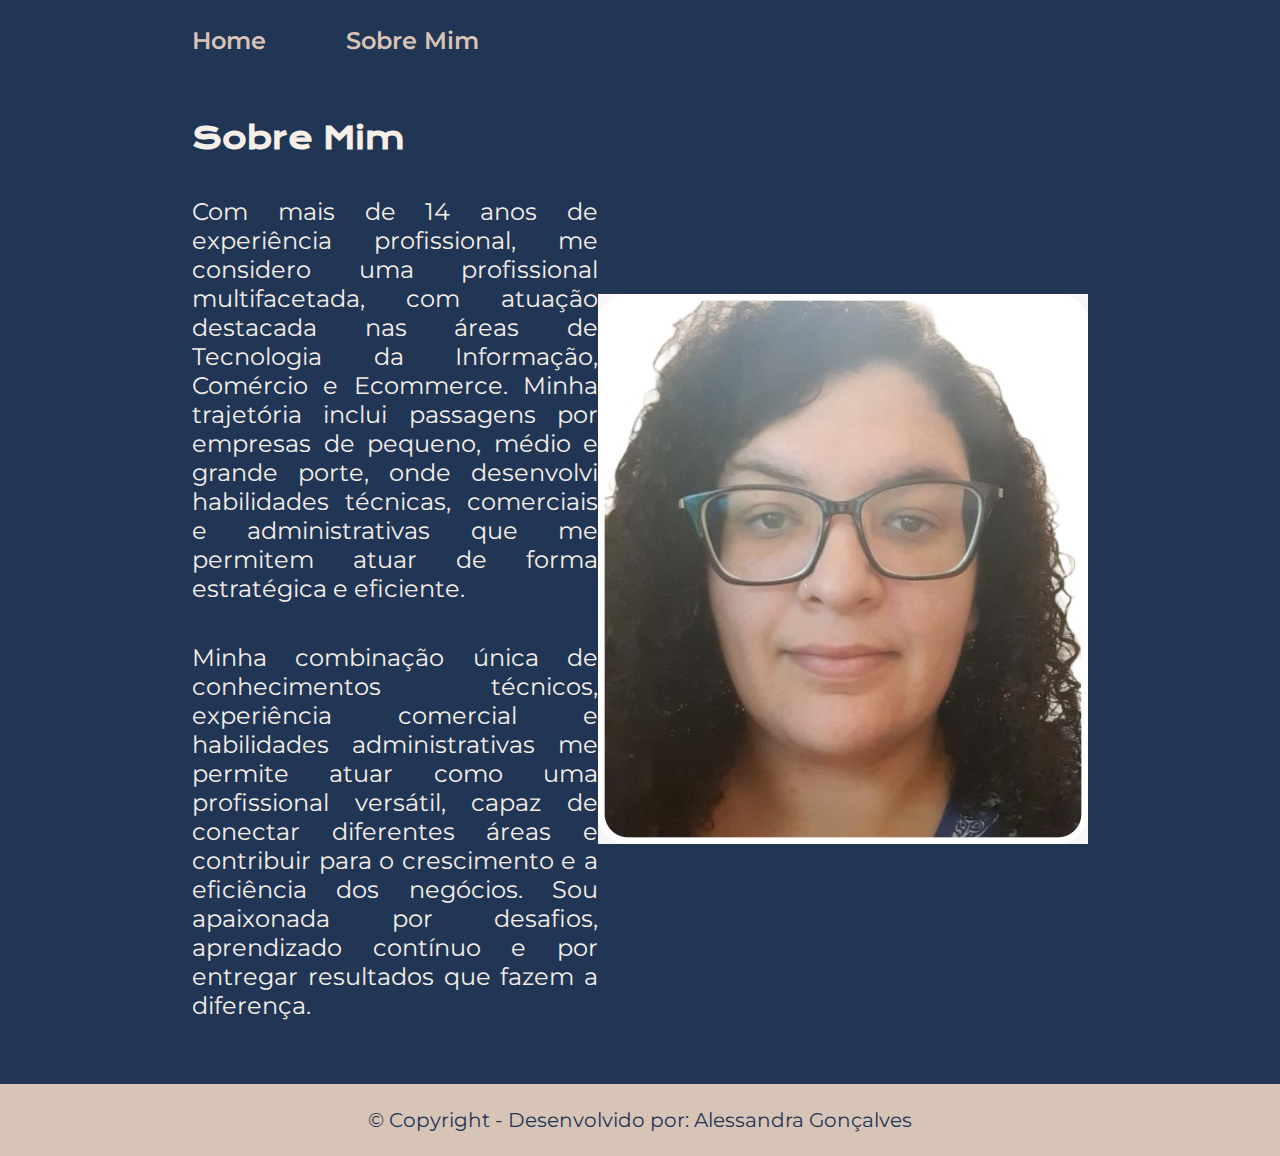
==== Portifolio/about.html @ 0004ba96 "Parte 3 - Mudança Layout" ====
<!DOCTYPE html>
<html lang="pt-br">
<head>
    <meta charset="UTF-8">
    <meta name="viewport" content="width=device-width, initial-scale=1.0">
    <title>Sobre Mim</title>
    <link rel="stylesheet" href="./styles/style.css">
</head>
<body>
    <header class="cabecalho">
        <nav class="cabecalho__menu">
            <a class="cabecalho__menu__link" href="index.html">Home</a>
            <a class="cabecalho__menu__link" href="about.html">Sobre Mim</a>
        </nav>
    </header>
    <main class="apresentacao">
        <section class="apresentacao__conteudo">
            <h1 class="apresentacao__conteudo__titulo">Sobre Mim</h1>
            <p class="apresentacao__conteudo__texto">Com mais de 14 anos de experiência profissional, me considero uma profissional multifacetada, com atuação destacada
                nas áreas de Tecnologia da Informação, Comércio e Ecommerce. Minha trajetória inclui passagens por empresas de 
                pequeno, médio e grande porte, onde desenvolvi habilidades técnicas, comerciais e administrativas que me permitem 
                atuar de forma estratégica e eficiente.</p>
            <p class="apresentacao__conteudo__texto">Minha combinação única de conhecimentos técnicos, experiência comercial e habilidades administrativas me permite
                atuar como uma profissional versátil, capaz de conectar diferentes áreas e contribuir para o crescimento e a 
                eficiência dos negócios. Sou apaixonada por desafios, aprendizado contínuo e por entregar resultados que fazem a 
                diferença.</p>
        </section>
        <img src="./assets/foto2.jpeg" alt="Foto da Alessandra Gonçalves">
    </main>
    <footer class="rodape">
        <p>© Copyright - Desenvolvido por: Alessandra Gonçalves </p>
    </footer>
</body>
</html>
---- Portifolio/styles/style.css ----
@import url('https://fonts.googleapis.com/css2?family=Krona+One&family=Montserrat:ital,wght@0,100..900;1,100..900&display=swap');

:root{
    --cor-primaria: #213555;
    --cor-secundaria: #F5EFE7;
    --cor-terciaria: #D8C4B6;
    --cor-hover: #3E5879;

    --fonte-primaria:'Krona One', sans-serif;
    --fonte-secundaria:'Montserrat', sans-serif;

}

* {
    margin: 0;
    padding: 0;
}

body {
    box-sizing: border-box;
    background-color: var(--cor-primaria);
    color: var(--cor-secundaria);

}

.cabecalho {
padding: 2% 0% 0% 15%;
}

.cabecalho__menu{
    display:flex;
    gap: 80px;
}

.cabecalho__menu__link {
    font-family: var(--fonte-secundaria);
    font-size: 24px;
    font-weight: 600;
    color: var(--cor-terciaria);
    text-decoration: none;
}

.apresentacao {
    padding: 5% 15%;
    display: flex;
    align-items: center;
    justify-content:space-between ;
}

.apresentacao__conteudo {
    max-width: 615px;
    display: flex;
    flex-direction: column;
    gap: 40px;
    text-align: justify;
}

.apresentacao__conteudo__titulo {
    font-size: 30px;
    font-family: var(--fonte-primaria);
}

.titulo-destaque {
    color:var(--cor-terciaria);
} 

.apresentacao__conteudo__texto {
    font-size: 24px;
    font-family:var(--fonte-secundaria);

}

.apresentacao__links{
    display: flex;
    flex-direction: column;
    align-items: center;
    justify-content: space-between;
    gap: 32px;
}

.apresentacao__links__subtitulo {
    font-family: var(--fonte-primaria);
    font-weight: 400;
    font-size: 24px;
}

.apresentacao__links__link {
    display: flex;
    justify-content: center;
    gap: 16px;
    width: 378px;
    text-align: center;
    border: 2px solid var(--cor-terciaria);
    border-radius: 8px;
    font-weight: 600;
    font-size: 24px;
    padding: 21.5px 0;
    text-decoration: none;
    color: var(--cor-secundaria);
    font-family:var(--fonte-secundaria);
}

.apresentacao__links__link:hover {
    background-color:var(--cor-hover);
    border: 2px solid var(--cor-secundaria);
    padding: 3% 0;
    color: var(--cor-terciaria);
    transition: background-color 0.3s ease;
    cursor: pointer;
}

.rodape {
    padding: 24px;
    color: var(--cor-primaria);
    background-color: var(--cor-terciaria);
    text-align: center;
    font-family: var(--fonte-secundaria);
    font-size: 20px;
    font-weight: 400;
}
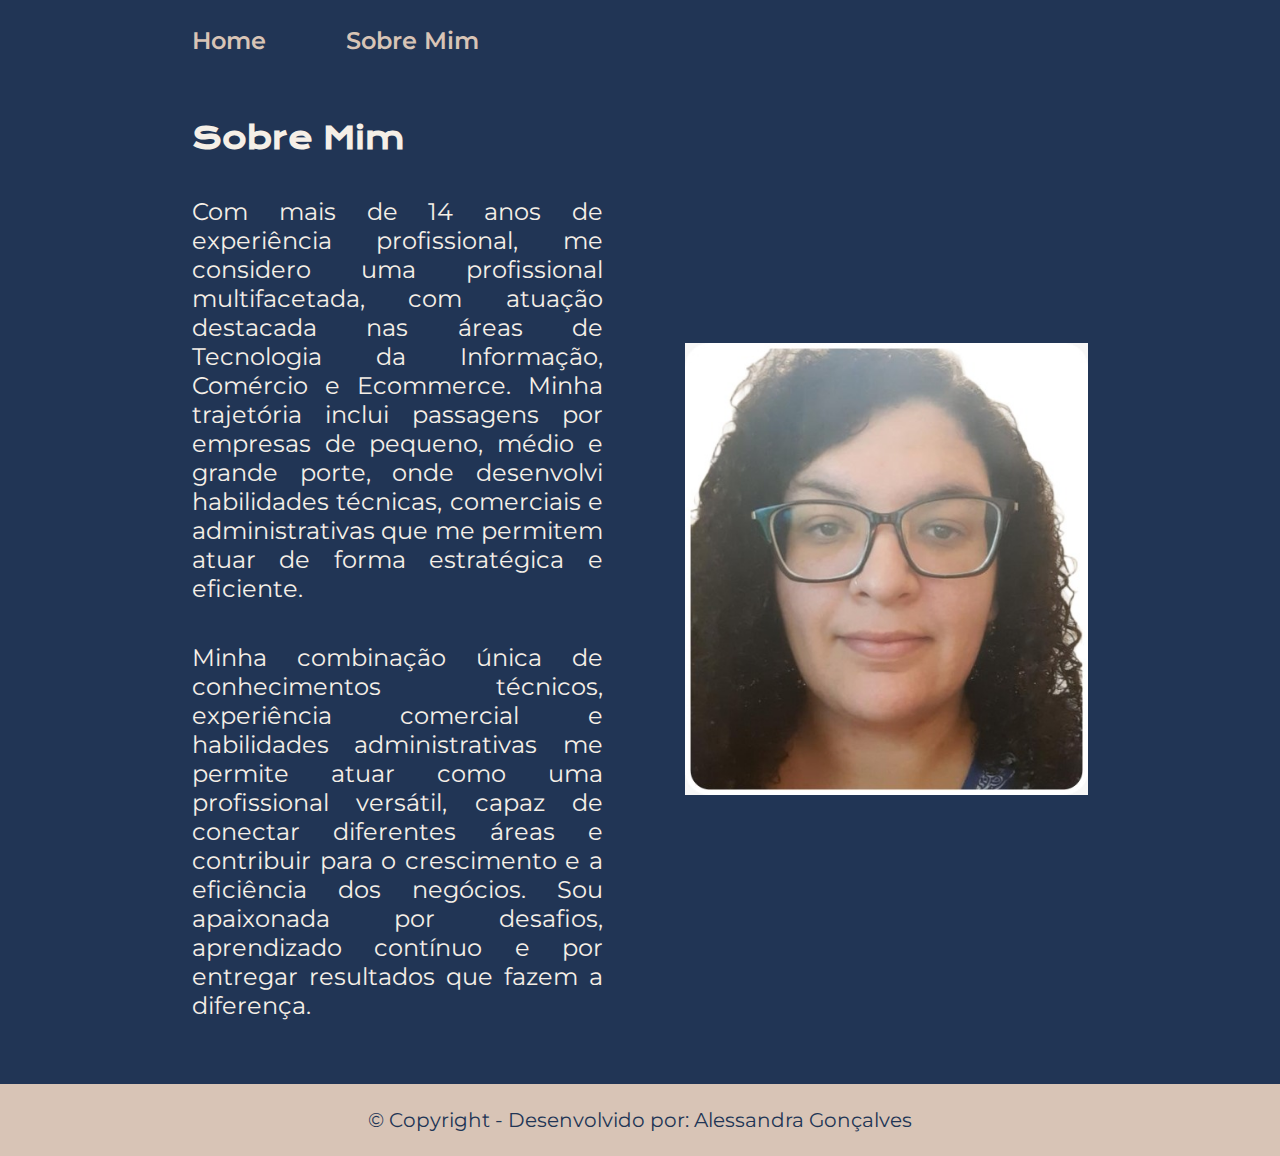
==== commit a87829d6: "Trabalhando com responsividade" ====
--- a/Portifolio/about.html
+++ b/Portifolio/about.html
@@ -25,7 +25,7 @@
                 eficiência dos negócios. Sou apaixonada por desafios, aprendizado contínuo e por entregar resultados que fazem a 
                 diferença.</p>
         </section>
-        <img src="./assets/foto2.jpeg" alt="Foto da Alessandra Gonçalves">
+        <img class="apresentacao__imagem" src="./assets/foto2.jpeg" alt="Foto da Alessandra Gonçalves">
     </main>
     <footer class="rodape">
         <p>© Copyright - Desenvolvido por: Alessandra Gonçalves </p>
--- a/Portifolio/styles/style.css
+++ b/Portifolio/styles/style.css
@@ -34,7 +34,7 @@
 
 .cabecalho__menu__link {
     font-family: var(--fonte-secundaria);
-    font-size: 24px;
+    font-size: 1.5rem;
     font-weight: 600;
     color: var(--cor-terciaria);
     text-decoration: none;
@@ -44,11 +44,12 @@
     padding: 5% 15%;
     display: flex;
     align-items: center;
-    justify-content:space-between ;
+    justify-content:space-between;
+    gap: 82px;
 }
 
 .apresentacao__conteudo {
-    max-width: 615px;
+    width: 50%;
     display: flex;
     flex-direction: column;
     gap: 40px;
@@ -56,7 +57,7 @@
 }
 
 .apresentacao__conteudo__titulo {
-    font-size: 30px;
+    font-size: 1.87rem;
     font-family: var(--fonte-primaria);
 }
 
@@ -65,7 +66,7 @@
 } 
 
 .apresentacao__conteudo__texto {
-    font-size: 24px;
+    font-size: 1.5rem;
     font-family:var(--fonte-secundaria);
 
 }
@@ -81,19 +82,19 @@
 .apresentacao__links__subtitulo {
     font-family: var(--fonte-primaria);
     font-weight: 400;
-    font-size: 24px;
+    font-size: 1.5rem;
 }
 
-.apresentacao__links__link {
+.apresentacao__links__navegacao {
     display: flex;
     justify-content: center;
     gap: 16px;
-    width: 378px;
+    width: 50%;
     text-align: center;
     border: 2px solid var(--cor-terciaria);
     border-radius: 8px;
     font-weight: 600;
-    font-size: 24px;
+    font-size: 1.5rem;
     padding: 21.5px 0;
     text-decoration: none;
     color: var(--cor-secundaria);
@@ -109,13 +110,35 @@
     cursor: pointer;
 }
 
+.apresentacao__imagem{
+    width: 45%;
+}
+
 .rodape {
     padding: 24px;
     color: var(--cor-primaria);
     background-color: var(--cor-terciaria);
     text-align: center;
     font-family: var(--fonte-secundaria);
-    font-size: 20px;
+    font-size: 1.25rem;
     font-weight: 400;
 }
 
+@media (max-width: 1200px) {
+    .cabecalho {
+        padding: 10%;
+    }
+
+    .cabecalho__menu {
+        justify-content: center;
+    }
+
+    .apresentacao{
+        flex-direction: column-reverse;
+        padding: 5%;
+    }
+}
+
+.apresentacao__conteudo {
+    width: auto;
+}
